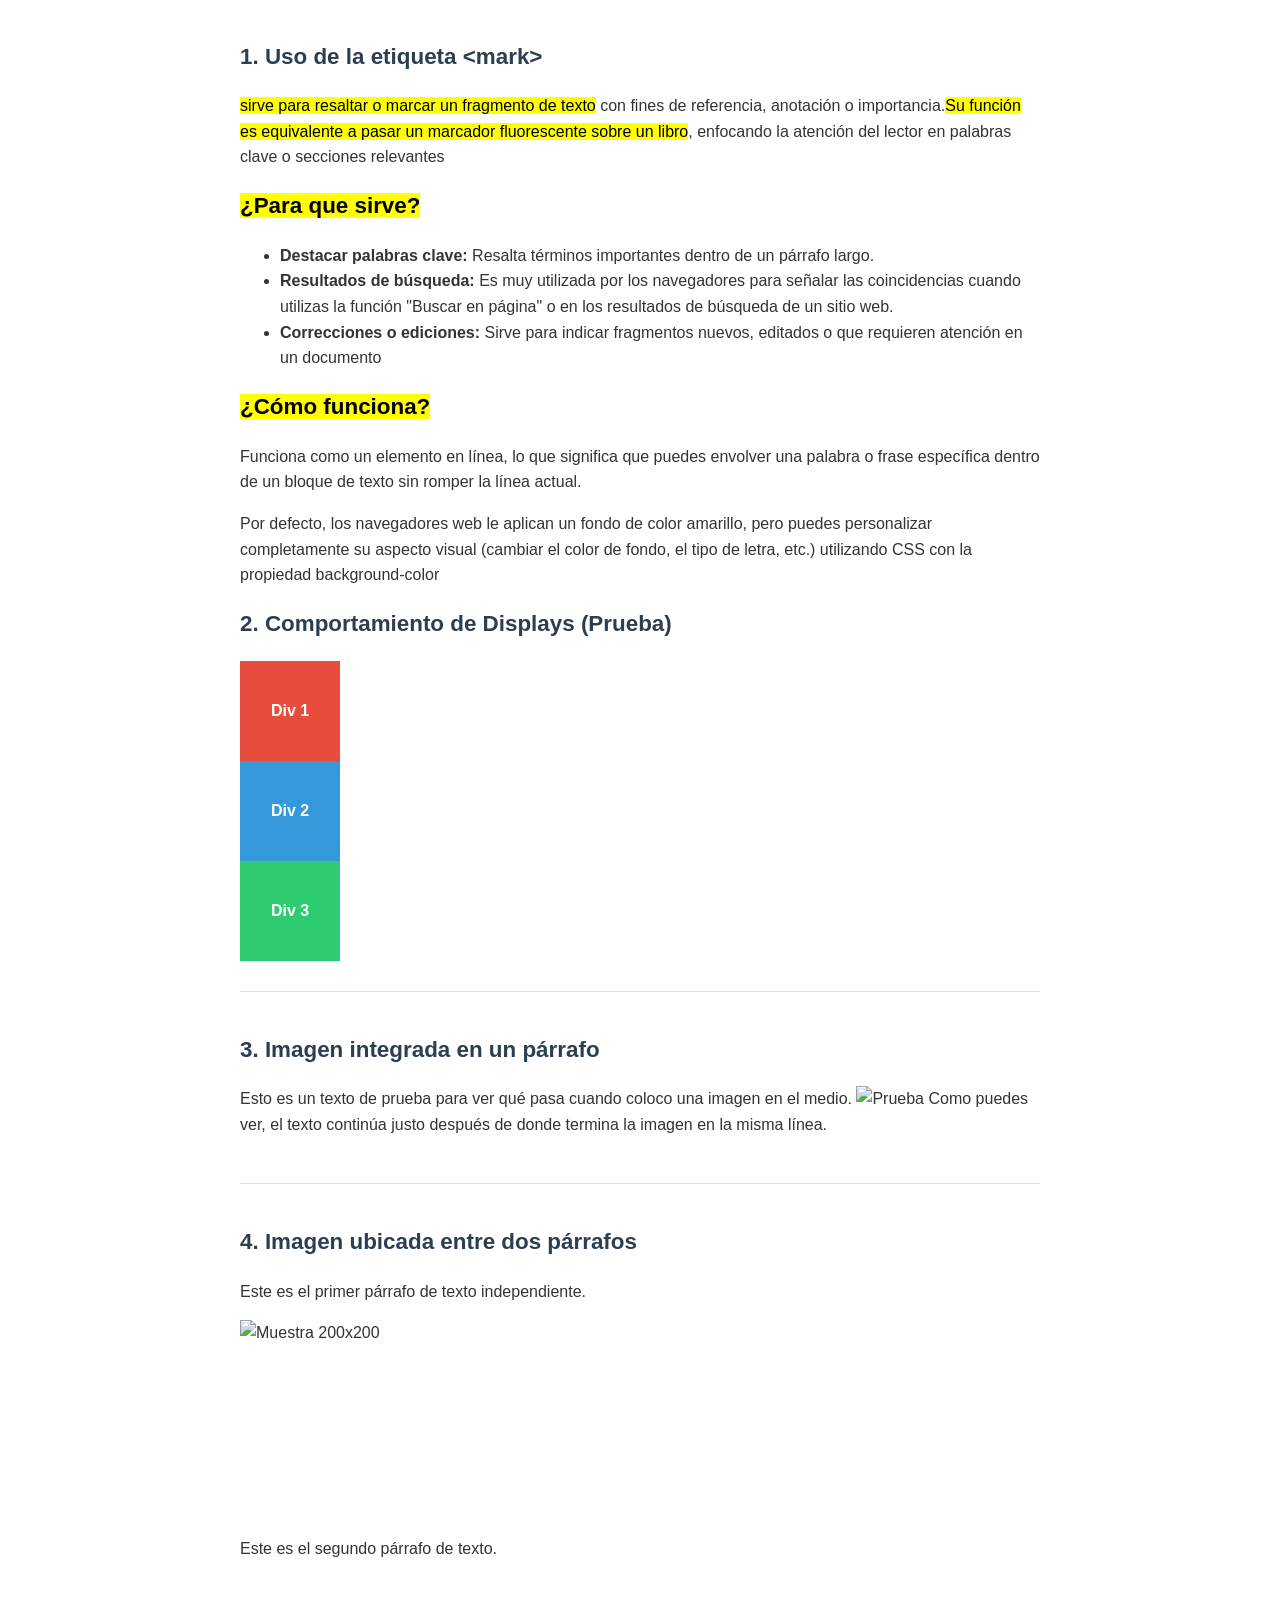
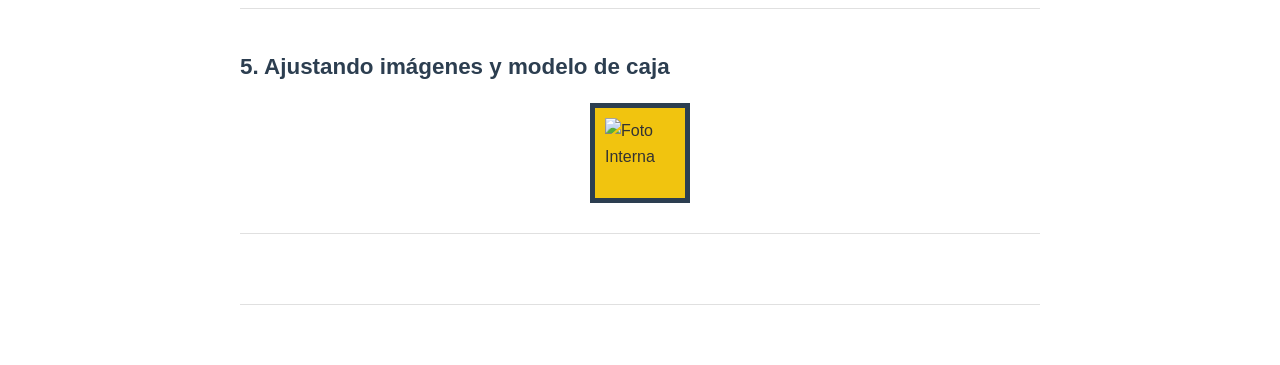
==== HTML/taller semana 4/taller.html @ 7aafb29b "taller semana 4" ====
<!DOCTYPE html>
<html lang="es">
<head>
  <meta charset="UTF-8">
  <meta name="viewport" content="width=device-width, initial-scale=1.0">
  <title>Taller Práctico - HTML y CSS</title>
  <link rel="stylesheet" href="taller.css">
</head>
<body>

  <!-- Punto 1: Etiqueta <mark> -->
  <section class="ejercicio">
    <h2>1. Uso de la etiqueta &lt;mark&gt;</h2>
    <p><mark>sirve para resaltar o marcar un fragmento de texto</mark> con fines de referencia, 
    anotación o importancia.<mark>Su función es equivalente a pasar un marcador fluorescente sobre un libro</mark>,
    enfocando la atención del lector en palabras clave o secciones relevantes</p>
    <h2><mark>¿Para que sirve?</mark></h2>
    <ul>
        <li><strong>Destacar palabras clave:</strong> Resalta términos importantes dentro de un párrafo largo.</li>
        <li><strong>Resultados de búsqueda:</strong> Es muy utilizada por los navegadores para señalar las coincidencias cuando utilizas la función "Buscar en página" o en los resultados de búsqueda de un sitio web.</li>
        <li><strong>Correcciones o ediciones:</strong> Sirve para indicar fragmentos nuevos, editados o que requieren atención en un documento</li>
    </ul>

    <h2><mark>¿Cómo funciona?</mark></h2>
    <p>Funciona como un elemento en línea, lo que significa que puedes envolver una palabra o 
    frase específica dentro de un bloque de texto sin romper la línea actual.</p>

    <p>Por defecto, los navegadores web le aplican un fondo de color amarillo, 
    pero puedes personalizar completamente su aspecto visual (cambiar el color de fondo, el tipo de letra, etc.) 
    utilizando CSS con la propiedad background-color</p>

  <!-- Punto 2: Displays -->
  <section class="ejercicio">
    <h2>2. Comportamiento de Displays (Prueba)</h2>
    <!-- Puedes alternar las clases en el CSS (.caja-block, .caja-inline, etc.) para ver los cambios -->
    <div class="caja caja-roja caja-block">Div 1</div>
    <div class="caja caja-azul caja-block">Div 2</div>
    <div class="caja caja-verde caja-block">Div 3</div>
  </section>

  <!-- Punto 3: Imagen en párrafo -->
  <section class="ejercicio">
    <h2>3. Imagen integrada en un párrafo</h2>
    <p>
        Esto es un texto de prueba para ver qué pasa cuando coloco una imagen en el medio. 
        <img src="https://encrypted-tbn0.gstatic.com/images?q=tbn:ANd9GcQYZW-EiERqj9bV5KFWh9uvmLvomrj8R7i1wg&s" alt="Prueba" style="width: 100px; height: 100px;"> 
        Como puedes ver, el texto continúa justo después de donde termina la imagen en la misma línea.
    </p>
  </section>

  <!-- Punto 4: Imagen entre párrafos -->
  <section class="ejercicio">
    <h2>4. Imagen ubicada entre dos párrafos</h2>
    <p>Este es el primer párrafo de texto independiente.</p>
    
    <img src="https://i.pinimg.com/736x/db/d4/66/dbd466d8a2f28cfc21fd7fd084a2ed25.jpg" class="img-bloque" alt="Muestra 200x200">
    
    <p>Este es el segundo párrafo de texto.</p>
  </section>

  <!-- Punto 5: Ajustando imágenes (Modelo de Caja) -->
  <section class="ejercicio">
    <h2>5. Ajustando imágenes y modelo de caja</h2>
    <div class="contenedor-caja">
      <img src="https://encrypted-tbn0.gstatic.com/images?q=tbn:ANd9GcRJo4fOhtLmpP1ymyWvofL-keOebsImqixYBg&s" alt="Foto Interna">
    </div>
  </section>

</body>
</html>
---- HTML/taller semana 4/taller.css ----
/* --- Estilos Generales de Maquetación --- */
body {
  font-family: 'Segoe UI', Roboto, sans-serif;
  line-height: 1.6;
  color: #333;
  max-width: 800px;
  margin: 0 auto;
  padding: 20px;
}

.ejercicio {
  margin-bottom: 40px;
  padding-bottom: 30px;
  border-bottom: 1px solid #e0e0e0;
}

h2 {
  color: #2c3e50;
  font-size: 1.4rem;
}

/* --- Punto 2: Displays --- */
.caja {
  width: 100px;
  height: 100px;
  color: #fff;
  font-weight: bold;
  text-align: center;
  line-height: 100px; /* Centra el texto verticalmente */
}

.caja-roja { background-color: #e74c3c; }
.caja-azul { background-color: #3498db; }
.caja-verde { background-color: #2ecc71; }

/* Clases para alternar según el ejercicio (Activa una a la vez descomentándola) */
.caja-block { display: block; }
/* .caja-inline { display: inline; } */
/* .caja-inline-block { display: inline-block; } */
/* .caja-none { display: none; } */


/* --- Punto 3: Imagen en párrafo --- */
.img-en-linea {
  width: 100px;
  height: 100px;
  vertical-align: middle; /* Alineación para que no rompa bruscamente la línea */
}


/* --- Punto 4: Imagen entre párrafos --- */
.img-bloque {
  width: 200px;
  height: 200px;
  display: block; 
  margin: 15px 0; /* Separa la imagen de los párrafos superior e inferior */
}


/* --- Punto 5: Ajustando imágenes --- */
.contenedor-caja {
  width:100px;
  height: 100px;
  background-color: #f1c40f;
  
  /* a. Padding de 10px */
  padding: 10px;
  
  /* b. Borde de 5px */
  border: 5px solid #2c3e50;
  
  /* c. Cambiar el modelo de caja a border-box */
  box-sizing: border-box;
  
  /* d. Centrar la caja horizontalmente usando auto */
  margin-left: auto;
  margin-right: auto;
}

/* Asegura que la imagen llene el espacio interno disponible del div */
.contenedor-caja img {
  width: 100%;
  height: 100%;
  display: block;
}
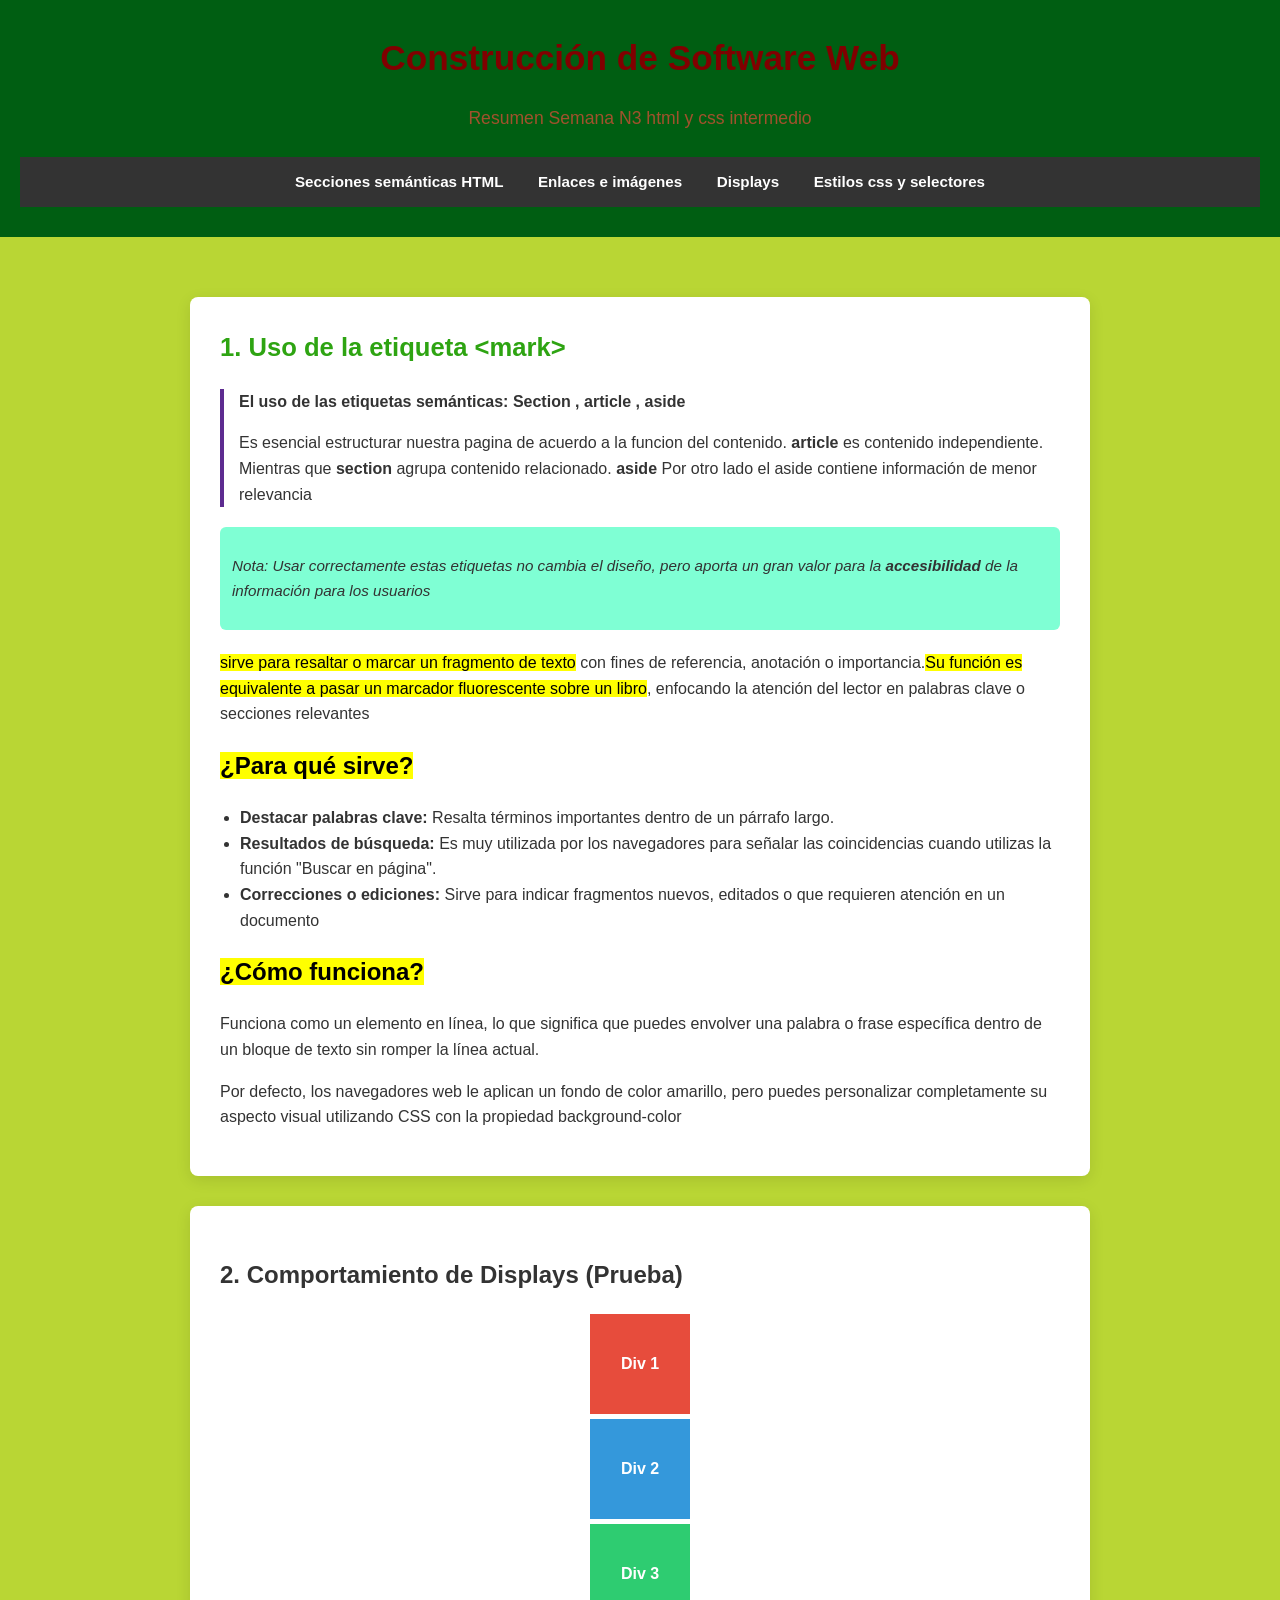
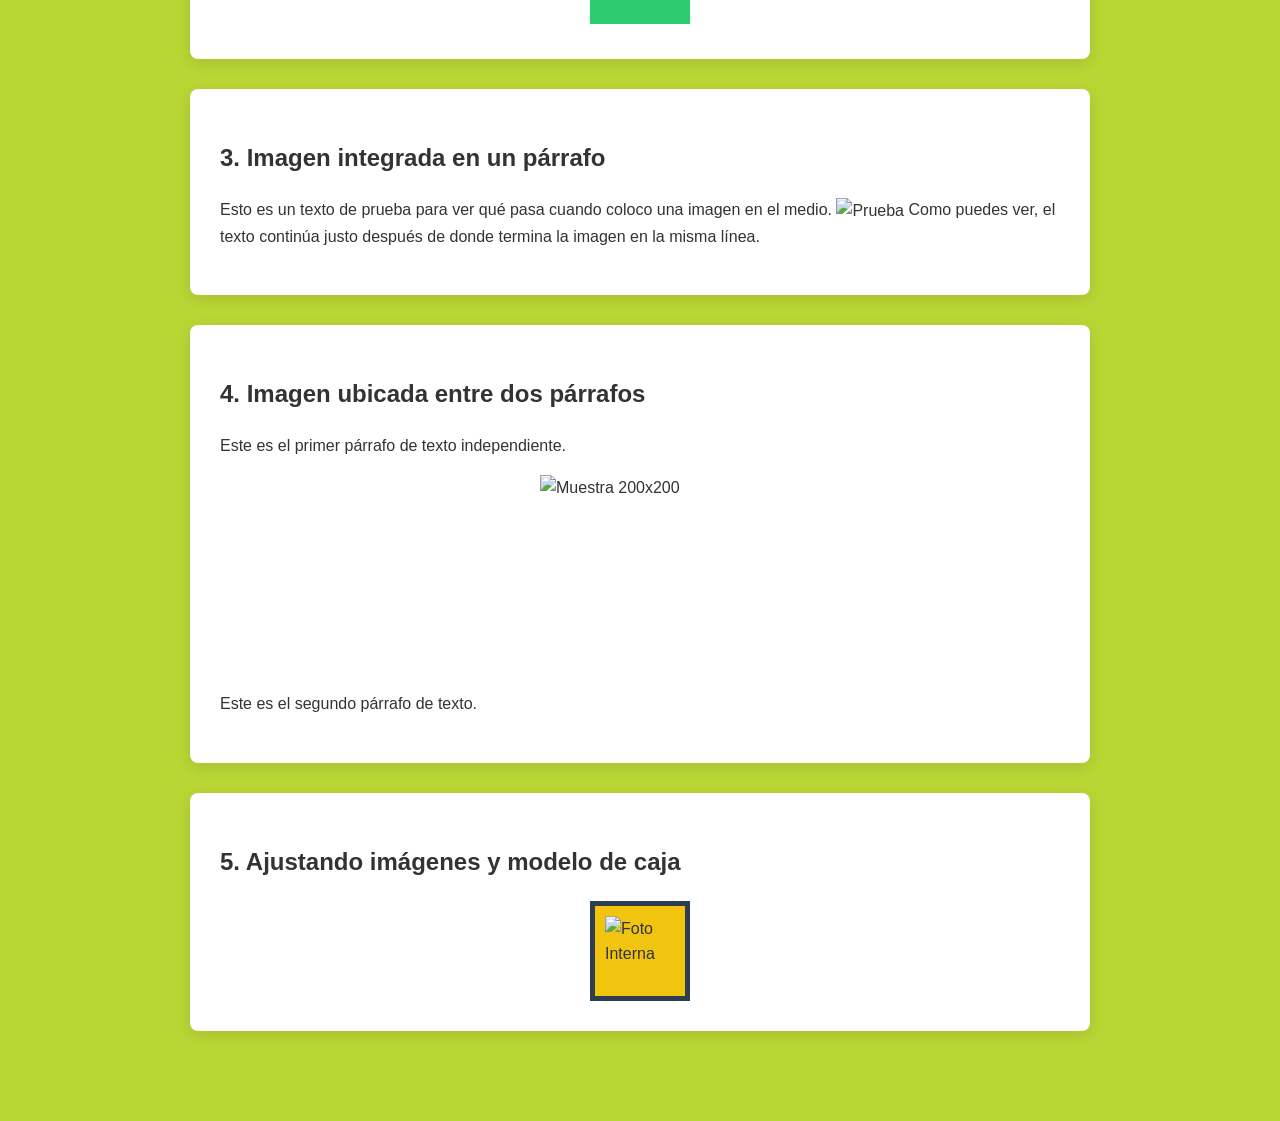
==== commit 81d53e0f: "taller semana 4" ====
--- a/HTML/taller semana 4/taller.html
+++ b/HTML/taller semana 4/taller.html
@@ -8,63 +8,85 @@
 </head>
 <body>
 
-  <!-- Punto 1: Etiqueta <mark> -->
-  <section class="ejercicio">
-    <h2>1. Uso de la etiqueta &lt;mark&gt;</h2>
-    <p><mark>sirve para resaltar o marcar un fragmento de texto</mark> con fines de referencia, 
-    anotación o importancia.<mark>Su función es equivalente a pasar un marcador fluorescente sobre un libro</mark>,
-    enfocando la atención del lector en palabras clave o secciones relevantes</p>
-    <h2><mark>¿Para que sirve?</mark></h2>
-    <ul>
-        <li><strong>Destacar palabras clave:</strong> Resalta términos importantes dentro de un párrafo largo.</li>
-        <li><strong>Resultados de búsqueda:</strong> Es muy utilizada por los navegadores para señalar las coincidencias cuando utilizas la función "Buscar en página" o en los resultados de búsqueda de un sitio web.</li>
-        <li><strong>Correcciones o ediciones:</strong> Sirve para indicar fragmentos nuevos, editados o que requieren atención en un documento</li>
-    </ul>
+  <header class="header-principal">
+    <h1>Construcción de Software Web</h1>
+    <p class="subtitulo">Resumen Semana N3 html y css intermedio</p>
+    
+    <nav class="menu-navegacion">
+      <a href="#punto-1">Secciones semánticas HTML</a>
+      <a href="#punto-3">Enlaces e imágenes</a>
+      <a href="#punto-2">Displays</a>
+      <a href="#punto-5">Estilos css y selectores</a>
+    </nav>
+  </header>
 
-    <h2><mark>¿Cómo funciona?</mark></h2>
-    <p>Funciona como un elemento en línea, lo que significa que puedes envolver una palabra o 
-    frase específica dentro de un bloque de texto sin romper la línea actual.</p>
+  <main class="contenedor-principal">
+    
+    <section id="punto-1" class="ejercicio">
+      <h2 class="titulo-seccion">1. Uso de la etiqueta &lt;mark&gt;</h2>
+      
+      <div class="bloque-destacado">
+        <p><strong>El uso de las etiquetas semánticas: Section , article , aside</strong></p>
+        <p>
+          Es esencial estructurar nuestra pagina de acuerdo a la funcion del contenido. <strong>article</strong> es contenido independiente. Mientras que 
+          <strong>section</strong> agrupa contenido relacionado. <strong>aside</strong> Por otro lado el aside contiene información de menor relevancia
+        </p>
+      </div>
 
-    <p>Por defecto, los navegadores web le aplican un fondo de color amarillo, 
-    pero puedes personalizar completamente su aspecto visual (cambiar el color de fondo, el tipo de letra, etc.) 
-    utilizando CSS con la propiedad background-color</p>
+      <div class="nota-accesibilidad">
+        <p><em>Nota: Usar correctamente estas etiquetas no cambia el diseño, pero aporta un gran valor para la <strong>accesibilidad</strong> de la información para los usuarios</em></p>
+      </div>
 
-  <!-- Punto 2: Displays -->
-  <section class="ejercicio">
-    <h2>2. Comportamiento de Displays (Prueba)</h2>
-    <!-- Puedes alternar las clases en el CSS (.caja-block, .caja-inline, etc.) para ver los cambios -->
-    <div class="caja caja-roja caja-block">Div 1</div>
-    <div class="caja caja-azul caja-block">Div 2</div>
-    <div class="caja caja-verde caja-block">Div 3</div>
-  </section>
+      <p><mark>sirve para resaltar o marcar un fragmento de texto</mark> con fines de referencia, 
+      anotación o importancia.<mark>Su función es equivalente a pasar un marcador fluorescente sobre un libro</mark>,
+      enfocando la atención del lector en palabras clave o secciones relevantes</p>
+      
+      <h2><mark>¿Para qué sirve?</mark></h2>
+      <ul>
+          <li><strong>Destacar palabras clave:</strong> Resalta términos importantes dentro de un párrafo largo.</li>
+          <li><strong>Resultados de búsqueda:</strong> Es muy utilizada por los navegadores para señalar las coincidencias cuando utilizas la función "Buscar en página".</li>
+          <li><strong>Correcciones o ediciones:</strong> Sirve para indicar fragmentos nuevos, editados o que requieren atención en un documento</li>
+      </ul>
 
-  <!-- Punto 3: Imagen en párrafo -->
-  <section class="ejercicio">
-    <h2>3. Imagen integrada en un párrafo</h2>
-    <p>
-        Esto es un texto de prueba para ver qué pasa cuando coloco una imagen en el medio. 
-        <img src="https://encrypted-tbn0.gstatic.com/images?q=tbn:ANd9GcQYZW-EiERqj9bV5KFWh9uvmLvomrj8R7i1wg&s" alt="Prueba" style="width: 100px; height: 100px;"> 
-        Como puedes ver, el texto continúa justo después de donde termina la imagen en la misma línea.
-    </p>
-  </section>
+      <h2><mark>¿Cómo funciona?</mark></h2>
+      <p>Funciona como un elemento en línea, lo que significa que puedes envolver una palabra o 
+      frase específica dentro de un bloque de texto sin romper la línea actual.</p>
 
-  <!-- Punto 4: Imagen entre párrafos -->
-  <section class="ejercicio">
-    <h2>4. Imagen ubicada entre dos párrafos</h2>
-    <p>Este es el primer párrafo de texto independiente.</p>
-    
-    <img src="https://i.pinimg.com/736x/db/d4/66/dbd466d8a2f28cfc21fd7fd084a2ed25.jpg" class="img-bloque" alt="Muestra 200x200">
-    
-    <p>Este es el segundo párrafo de texto.</p>
-  </section>
+      <p>Por defecto, los navegadores web le aplican un fondo de color amarillo, 
+      pero puedes personalizar completamente su aspecto visual utilizando CSS con la propiedad background-color</p>
+    </section>
 
-  <!-- Punto 5: Ajustando imágenes (Modelo de Caja) -->
-  <section class="ejercicio">
-    <h2>5. Ajustando imágenes y modelo de caja</h2>
-    <div class="contenedor-caja">
-      <img src="https://encrypted-tbn0.gstatic.com/images?q=tbn:ANd9GcRJo4fOhtLmpP1ymyWvofL-keOebsImqixYBg&s" alt="Foto Interna">
-    </div>
-  </section>
+    <section id="punto-2" class="ejercicio">
+      <h2>2. Comportamiento de Displays (Prueba)</h2>
+      <div class="caja caja-roja caja-block">Div 1</div>
+      <div class="caja caja-azul caja-block">Div 2</div>
+      <div class="caja caja-verde caja-block">Div 3</div>
+    </section>
+
+    <section id="punto-3" class="ejercicio">
+      <h2>3. Imagen integrada en un párrafo</h2>
+      <p>
+          Esto es un texto de prueba para ver qué pasa cuando coloco una imagen en el medio. 
+          <img src="https://encrypted-tbn0.gstatic.com/images?q=tbn:ANd9GcQYZW-EiERqj9bV5KFWh9uvmLvomrj8R7i1wg&s" class="img-en-linea" alt="Prueba"> 
+          Como puedes ver, el texto continúa justo después de donde termina la imagen en la misma línea.
+      </p>
+    </section>
+
+    <section class="ejercicio">
+      <h2>4. Imagen ubicada entre dos párrafos</h2>
+      <p>Este es el primer párrafo de texto independiente.</p>
+      <img src="https://i.pinimg.com/736x/db/d4/66/dbd466d8a2f28cfc21fd7fd084a2ed25.jpg" class="img-bloque" alt="Muestra 200x200">
+      <p>Este es el segundo párrafo de texto.</p>
+    </section>
+
+    <section id="punto-5" class="ejercicio">
+      <h2>5. Ajustando imágenes y modelo de caja</h2>
+      <div class="contenedor-caja">
+        <img src="https://encrypted-tbn0.gstatic.com/images?q=tbn:ANd9GcRJo4fOhtLmpP1ymyWvofL-keOebsImqixYBg&s" alt="Foto Interna">
+      </div>
+    </section>
+
+  </main>
 
 </body>
-</html>
+</html>
--- a/HTML/taller semana 4/taller.css
+++ b/HTML/taller semana 4/taller.css
@@ -1,85 +1,149 @@
-/* --- Estilos Generales de Maquetación --- */
-body {
-  font-family: 'Segoe UI', Roboto, sans-serif;
-  line-height: 1.6;
-  color: #333;
-  max-width: 800px;
-  margin: 0 auto;
-  padding: 20px;
+/* --- Efecto de desplazamiento suave --- */
+html {
+    scroll-behavior: smooth;
 }
 
-.ejercicio {
-  margin-bottom: 40px;
-  padding-bottom: 30px;
-  border-bottom: 1px solid #e0e0e0;
+/* --- Estilos Generales y Base --- */
+body {
+    font-family: 'Segoe UI', Roboto, Helvetica, Arial, sans-serif;
+    background-color: rgba(172, 207, 15, 0.842); /* Tu color verde original */
+    color: #333;
+    line-height: 1.6;
+    margin: 0;
+    padding: 0;
 }
 
-h2 {
-  color: #2c3e50;
-  font-size: 1.4rem;
+/* --- Cabecera (Header de la imagen) --- */
+.header-principal {
+    background-color: #005e12; /* Verde oscuro como tu imagen */
+    text-align: center;
+    padding: 30px 20px;
+    color: #ffffff;
+}
+
+.header-principal h1 {
+    color: #800000; /* Color vino/marrón del título principal */
+    font-size: 2.2rem;
+    margin: 0 0 10px 0;
+}
+
+.header-principal .subtitulo {
+    color: #a0522d; /* Color del subtítulo */
+    font-size: 1.1rem;
+    margin-bottom: 25px;
+}
+
+/* Menú gris oscuro horizontal */
+.menu-navegacion {
+    background-color: #333333;
+    padding: 12px 0;
+}
+
+.menu-navegacion a {
+    color: #ffffff;
+    text-decoration: none;
+    margin: 0 15px;
+    font-weight: bold;
+    font-size: 0.95rem;
+}
+
+.menu-navegacion a:hover {
+    text-decoration: underline;
+}
+
+/* --- Contenedor tipo Tarjeta Blanca --- */
+.contenedor-principal {
+    max-width: 900px;
+    margin: 30px auto; /* Centra la tarjeta en la pantalla */
+    padding: 30px;
+}
+
+/* Cada punto del taller es una tarjeta blanca redondeada */
+.ejercicio {
+    background-color: #ffffff;
+    border-radius: 8px;
+    padding: 30px;
+    margin-bottom: 30px;
+    box-shadow: 0 4px 15px rgba(0, 0, 0, 0.1);
+}
+
+/* --- Estilos Específicos del Punto 1 (Estilo Imagen) --- */
+.titulo-seccion {
+    color: #2ea412; /* Verde del título "1. Etiquetas Semanticas" */
+    font-size: 1.6rem;
+    margin-top: 0;
+}
+
+.bloque-destacado {
+    border-left: 4px solid #5d2b90; /* Línea morada de la izquierda */
+    padding-left: 15px;
+    margin: 20px 0;
+    text-align: left;
+}
+
+.nota-accesibilidad {
+    background-color: #7fffd4; /* Fondo aguamarina de la nota */
+    padding: 12px;
+    border-radius: 6px;
+    margin: 20px 0;
+    font-size: 0.95rem;
+    text-align: left;
+}
+
+/* Ajuste para listas */
+ul {
+    text-align: left;
+    padding-left: 20px;
 }
 
 /* --- Punto 2: Displays --- */
 .caja {
-  width: 100px;
-  height: 100px;
-  color: #fff;
-  font-weight: bold;
-  text-align: center;
-  line-height: 100px; /* Centra el texto verticalmente */
+    width: 100px;
+    height: 100px;
+    color: #fff;
+    font-weight: bold;
+    text-align: center;
+    line-height: 100px;
+    margin: 5px auto; /* Centrado básico */
 }
 
 .caja-roja { background-color: #e74c3c; }
 .caja-azul { background-color: #3498db; }
 .caja-verde { background-color: #2ecc71; }
 
-/* Clases para alternar según el ejercicio (Activa una a la vez descomentándola) */
 .caja-block { display: block; }
 /* .caja-inline { display: inline; } */
 /* .caja-inline-block { display: inline-block; } */
 /* .caja-none { display: none; } */
 
-
 /* --- Punto 3: Imagen en párrafo --- */
 .img-en-linea {
-  width: 100px;
-  height: 100px;
-  vertical-align: middle; /* Alineación para que no rompa bruscamente la línea */
+    width: 100px;
+    height: 100px;
+    vertical-align: middle;
 }
-
 
 /* --- Punto 4: Imagen entre párrafos --- */
 .img-bloque {
-  width: 200px;
-  height: 200px;
-  display: block; 
-  margin: 15px 0; /* Separa la imagen de los párrafos superior e inferior */
+    width: 200px;
+    height: 200px;
+    display: block; 
+    margin: 15px auto; /* Centrada */
 }
 
-
-/* --- Punto 5: Ajustando imágenes --- */
+/* --- Punto 5: Ajustando imágenes (Modelo de caja) --- */
 .contenedor-caja {
-  width:100px;
-  height: 100px;
-  background-color: #f1c40f;
-  
-  /* a. Padding de 10px */
-  padding: 10px;
-  
-  /* b. Borde de 5px */
-  border: 5px solid #2c3e50;
-  
-  /* c. Cambiar el modelo de caja a border-box */
-  box-sizing: border-box;
-  
-  /* d. Centrar la caja horizontalmente usando auto */
-  margin-left: auto;
-  margin-right: auto;
+    width: 100px;
+    height: 100px;
+    background-color: #f1c40f;
+    padding: 10px;
+    border: 5px solid #2c3e50;
+    box-sizing: border-box; /* Evita que la caja crezca más de 100px */
+    margin: 0 auto; /* Centrado horizontal */
 }
 
-/* Asegura que la imagen llene el espacio interno disponible del div */
 .contenedor-caja img {
-  width: 100%;
-  height: 100%;
-  display: block;
-}
+    width: 100%;
+    height: 100%;
+    display: block;
+}
